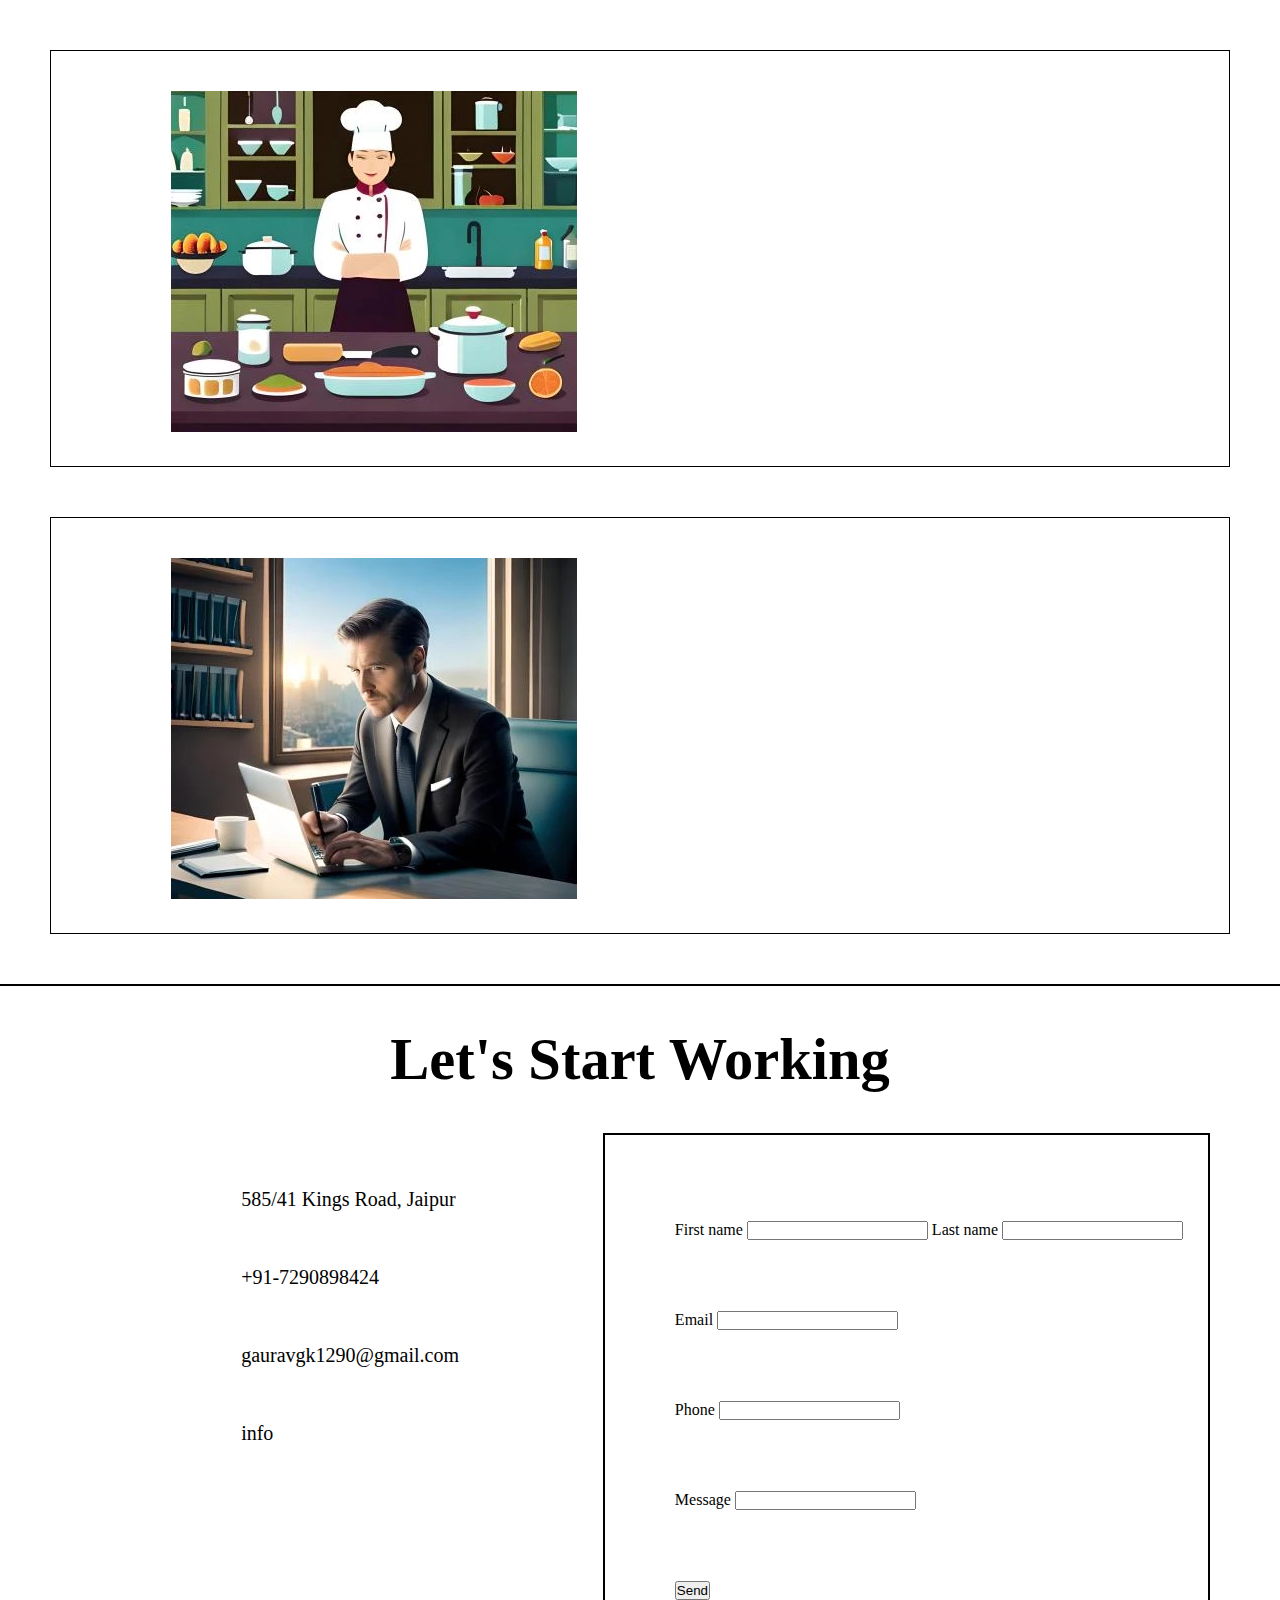
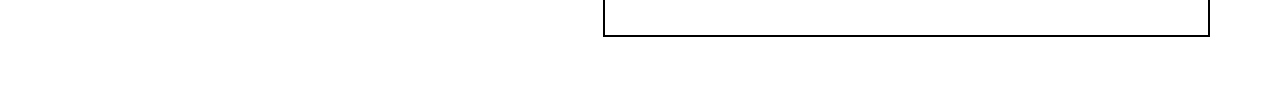
==== blog.html @ b060efe6 "blog" ====
<!DOCTYPE html>
<html lang="en">
<head>
    <meta charset="UTF-8">
    <meta name="viewport" content="width=device-width, initial-scale=1.0">
    <title>Document</title>
    <link rel="stylesheet" href="css/traning.css">
    <link rel="stylesheet" href="https://cdnjs.cloudflare.com/ajax/libs/font-awesome/6.4.2/css/all.min.css" integrity="sha512-z3gLpd7yknf1YoNbCzqRKc4qyor8gaKU1qmn+CShxbuBusANI9QpRohGBreCFkKxLhei6S9CQXFEbbKuqLg0DA==" crossorigin="anonymous" referrerpolicy="no-referrer" />
</head>
<body>
    <div class="recipe">
        <div class="recipe-col img">
            <img src="images/end.webp" alt="">
        </div>
    </div>
    <div class="businesses">
        <div class="businesses-col img">
            <img src="images/blog.webp" alt="">
        </div>
    </div>
    <hr class="testimo">
    <footer>
        <div class="let-work">
            <div class="let-hading">
                <h3>
                    Let's Start Working
                </h3>
            </div>
            <div class="let-row">   
                <div class="let-col">
                    <div class="info-icon">
                        <i class="fa-solid fa-location-dot"></i>
                        585/41 Kings Road, Jaipur
                    </div>
                    <div class="info-icon">
                        <i class="fa-solid fa-phone-volume"></i>
                        +91-7290898424
                    </div>
                    <div class="info-icon">
                        <i class="fa-solid fa-envelope"></i>
                        gauravgk1290@gmail.com  
                    </div>
                    <div class="info-icon">
                        <i class="fa-solid fa-thumbs-up"></i>
                        info
                    </div>
                </div>
                <div class="let-col info">
                    <div class="let-form">
                        <form action="" method="get">
                            <label for="fname">First name</label>
                            <input type="text" name="fname" id="#">
                            <span>
                                <label for="lname">Last name</label>
                                <input type="text">
                            </span>
                            <div class="mail">
                                <label for="mail">Email</label>
                                <input type="mail" name="mail" id="#">
                            </div>
                            <label for="ph">Phone</label>
                            <input type="text" name="ph" id="#">
                            <div class="help-mes">
                                <label for="help">Message</label>
                                <input type="text" name="mess" id="#">
                            </div>
                            <div class="submit">
                                <input type="submit" value="Send">
                            </div>
                        </form>
                    </div>
                </div>
            </div>                 
        </div>
    </footer>
    
</body>
</html>
---- css/traning.css ----
*{
    margin: 0;
    padding: 0;
    box-sizing: border-box;
}
a{
    text-decoration: none;
}
ul{
    list-style: none;
}
header{
    display: flex;
    justify-content: space-around;
}
header ul{
    display: flex;
    margin: 40px;
    gap: 70px;
    font-weight: bold;
    font-size: 30px;
    border-radius: 8px;
    border-bottom: 2px transparent solid;
}
header nav ul li a:hover{
    color: cyan;
    border-color: cyan;
}
main header .icon{
    display: flex;
    align-items: center;
    font-size: 25px;
}
/* bg strat */
main .bg-image{
    background: url(../images/bg.jpg) center center no-repeat;
    height: 500px;
}
main .bg-image .row-1{
    padding: 100px;
}
main .bg-image .row-1 .buttons-area{
    width: 440px;
    padding: 40px;
    display: flex;
    flex-direction: column;
    justify-content: center;
    align-items: center;
    margin-bottom: 10px;
    box-shadow: 10px 10px 30px #fff;
}
main .bg-image .row-1 .buttons-area .banner-btn button{
    font-size: 30px;
    font-family: 'Stardos Stencil', cursive;
    padding: 10px 20px;
    margin-top: 10px;
    margin-bottom: 10px;
    border-radius: 8px;
    border: 1px #000 solid;
}
main .bg-image .row-1 .buttons-area .banner-btn:nth-child(1) button{
    padding: 10px 70px;
    background: #000;
    color: white;
    border: 1px #fff solid;
}
main .bg-image .row-1 .buttons-area .banner-btn:nth-child(1) button:hover{
    background: #fff;
    color: #000;
    border: 1px #000 solid;
    transition: all 0.2s ease, visibility 0s;
}
main .bg-image .row-1 .buttons-area .banner-btn:nth-child(2) button{
    padding: 10px 60px;
    background: #fff;
    color: #000;
}
main .bg-image .row-1 .buttons-area .banner-btn:nth-child(2) button:hover{
    background: black;
    color: white;
    border: 1px white solid;
    transition: all 0.2s ease, visibility 0s;
}
main .bg-image .row-1 .buttons-area .banner-btn:nth-child(3) button{
    padding: 10px 60px;
    background: #000;
    color: white;
    border: 1px #fff solid;
}
main .bg-image .row-1 .buttons-area .banner-btn:nth-child(3) button:hover{
    background: #fff;
    color: #000;
    border: 1px #000 solid;
    transition: all 0.2s ease, visibility 0s;
}

/* bg end */
/* expertise start */
main .expertse-part{
    background-color: #ecf0f1;
    width: 90%;
    margin: 70px 70px;
    display: flex;
    column-gap: 20%;
    padding-left: 10%;
}
main .expertse-part .col-1{
    width: 50%;
    margin-top: 80px;
}
main .expertse-part.expertse-part .col-1 .text-ex{
    padding-top: 25px;
    text-align: center;
    font-size: 30px;
    font-weight: bold
}
main .expertse-part.expertse-part .col-1 .web-dg{
    padding: 20px;
    text-align: center;
    font-size: 20px;
}
main .expertse-part.expertse-part .col-1 .stunning-text{
    width:400px;
    padding: 20px;
    margin: auto;
    font-size: 18px;
    font-weight: bold;
}
main .expertse-part.expertse-part .col-1 .collaborate{
    padding: 20px;
    text-align: center;
    font-size: 18px;
}
/* expertise end */
/* my recent work start */
main .recent-work{
    background-color: #dcdde1;
}

main .recent-work .row-1 .my-work.text{
    text-align: center;
    font-size: 50px;
    padding-top: 40px;
    font-weight: bold;
}
main .recent-work .row-2{
    display: flex;
}
main .recent-work .row-2 .col-1.img{
    padding: 70px;
}
main .recent-work .row-2 .col-2.text{
    margin-top: 80px;
    padding-right: 50px;
}
main .recent-work .row-2 .col-2.text .cunt{
    font-size: 30px;
    padding-top: 40px;
}
main .recent-work .row-2 .col-2.text .clothing{
    font-size: 25px;
    padding-top: 20px;
}
main .recent-work .row-2 .col-2.text .text{
    font-size: 20px;
    padding-top: 20px;
    line-height: 50px;
}
hr{
    border: none;
    border-top: 2px black solid;
    width: 80%;
    margin: auto;
}
main .recent-work .row-3{
    display: flex;
}
main .recent-work .row-3 .col-1.houston{
    padding-left: 12%;
    padding-top: 70px;
    
}
main .recent-work .row-3 .col-1.houston .cunt-2{
    font-size: 30px;
}
main .recent-work .row-3 .col-1.houston .limo{
    font-size: 30px;
    padding-top: 20px;
}
main .recent-work .row-3 .col-1.houston .text-airport{
    font-size: 20px;
    padding-top: 20px;
    line-height: 40px;
}
main .recent-work .row-3 .col-2.img-houston{
    padding: 60px;
}
hr{
    border: none;
    border-top: 2px black solid;
    width: 80%;
    margin: auto;
}
main .recent-work .row-4{
    display: flex;
}
main .recent-work .row-4 .col-1.cotton-img{
    margin: 80px 90px;
}
main .recent-work .row-4 .col-2.text-cut{
    margin-top: 80px;
    padding-right: 50px;
}
main .recent-work .row-4 .col-2.text-cut .cunt-3{
    margin-top: 40px;
    font-size: 30px;
}
main .recent-work .row-4 .col-2.text-cut .rack{
    padding-top: 20px;
    font-size: 30px;
}
main .recent-work .row-4 .col-2.text-cut .text-design{
    padding-top: 20px;
    font-size: 20px;
    line-height: 35px;
}
hr{
    border: none;
    border-top: 2px black solid;
    width: 80%;
    margin: auto;
}
main .recent-work .row-5{
    display: flex;
}
main .recent-work .row-5 .col-1.shivangi{
    padding-left: 20%;
    padding-top: 70px;
}
main .recent-work .row-5 .col-1.shivangi .cunt-4{
    font-size: 30px;
}
main .recent-work .row-5 .col-1 .kealiwal{
    font-size: 30px;
    padding-top: 20px;
}
main .recent-work .row-5 .col-1 .text-store{
    font-size: 20px;
    padding-top: 20px;
    line-height: 40px;
}
main .recent-work .row-5 .col-2.img-sk{
    padding: 60px;
}
hr{
    border: none;
    border-top: 2px black solid;
    width: 80%;
    margin: auto;
    padding-bottom: 40px;
}
/* my recent work end */
/* help area start */
main .help-area{
    background-color: #8395a7;
}
main .help-area .row1{
    font-size: 50px;
    font-weight: bold;
    text-align: center;
    padding-top: 45px;
}
main .help-area .row2{
    width: 100%;
    display: flex;
    justify-content: center;
    column-gap: 20px;
    padding-top: 50px;
}
main .help-area .row2 .col{
    width: 23%;
    text-align: center;
}
main .help-area .row2 .col:hover{
    box-shadow: 10px 10px 30px black;
}
main .help-area .row2 .col .icon{
    font-size: 50px;
    padding-top: 50px;
}
main .help-area .row2 .col .icon-3{
    font-size: 50px;
    padding-top: 50px;
}
main .help-area .row2 .col .help-hading{
    padding-top: 25px;
    font-size: 30px;
}
main .help-area .row2 .col .text{
    font-size: 20px;
    padding-top: 25px;
    line-height: 30px;
    padding-bottom: 60px;
}
main .help-area .row2 .col.branding{
    background: black;
    color: #747474;
}
main .help-area .row2 .col.web-d{
    background: #ecf0f1;
}
main .help-area .row2 .col.markiting{
    background: #4b4b4b;
    color: #f1f2f6;
}
main .help-area .row2 .col.copy-d{
    background: #2ed573;
    color: black;
}
main .help-area .row2 .col .help-hading.wd{
    color: #2ed573;
}
main .help-area .row2 .col .help-hading.mk{
    color: #2ed573;
}
main .help-area .row3{
    margin-top:50px;
    display: flex;
    justify-content: center;
    padding-bottom: 40px;
}
main .help-area .row3 .btn{
    width: 150px;
    height: 40px;
    font-size: 24px;
}
/* help area end */
/* testimo area start */
main .test-area{
    background: #f1f2f6;
    margin-top: 50px;
    margin-bottom: 50px;
}
main .test-area .test-hading{
    font-size: 50px;
    text-align: center;
    padding-top: 40px;
}
main .test-area .row1{
    display: flex;
}
main .test-area .row1 .col-test{
    width: 33%;
}
main .test-area .row1 .img-ap{
    display: flex;
    justify-content: center;
    padding-top: 40px;
}
.img-a{
    border-radius: 115px;
}
main .test-area .row1 .hading-tm{
    text-align: center;
    padding-top: 30px;
    font-size: 30px;
    color: #2ed573;
}
main .test-area .row1 .test-text{
    text-align: center;
    padding-bottom: 50px;
    padding-top: 30px;
    font-size: 20px;
    line-height: 40px;
    line-height: 30px;
    width: 300px;
    padding-left: 100px;
}
hr.testimo{
    border: none;
    border-top: 2px black solid;
    width: 100%;
}
/* testimo  area end */
/* start working area start */

main footer .let-work .let-hading{
    text-align: center;
    font-size: 50px;
}
main footer .let-work .let-row{
    padding-top: 40px;
    display: flex;
}
main footer .let-work .let-row .let-col{
    width: 50%;
}
main footer .let-work .let-row .let-col .info-icon{
    padding-left: 40%;
    padding-top: 55px;
    font-size: 20px;
}
main footer .let-work .let-row  .let-col.info{
    border: 2px black solid;
    line-height: 90px;
    padding-left: 70px;
    padding-top: 50px;
    margin: 0 70px 50px 0;
}
main footer .let-work .let-row  .let-col.info .send-btn{
    display: flex;
    justify-content: center;
    padding-bottom: 60px;
}
main footer .let-work .let-row  .let-col.info button{
    height: 30px;
    
}

/* start working area end */

/* Project page */
/* client stories start */
.stories-hading{
    font-size: 50px;
    text-align: center;
    margin-top: 40px;
}
hr.stories-bod{
    width: 300px;
    margin-top: 20px;
}
.row2.client-area{
    display: flex;
}
.row2.client-area .client-col.img{
    padding: 70px;
}
.row2.client-area .client-col.text{
    margin-top: 80px;
    padding-right: 50px;
}

.row2.client-area .client-col.text .cont{
    padding-top: 40px;
    font-size: 35px;
}
.row2.client-area .client-col.text .hading{
    padding-top: 30px;
    font-size: 35px;
}
.row2.client-area .client-col.text .text{
    padding-top: 30px;
    font-size: 20px;
    line-height: 45px;
}
.row3.houston{
    display: flex;
}
.row3.houston .houston-col.text{
    padding-left: 12%;
    padding-top: 70px;
}
.row3.houston .houston-col.img{
    padding: 70px;
}
.row3.houston .houston-col .cont{
    font-size: 30px;
    padding-top: 20px;
}
.row3.houston .houston-col .hading{
    padding-top: 20px;
    font-size: 35px;
}
.row3.houston .houston-col .text{
    padding-top: 30px;
    font-size: 20px;
    line-height: 35px;
}
.row4.cotton{
    display: flex;
}
.row4.cotton .cotton-col.img{
    padding: 70px;
}
.row4.cotton .cotton-col.text{
    margin-top: 80px;
    padding-right: 50px;
}

.row4.cotton .cotton-col.text .cont{
    padding-top: 40px;
    font-size: 35px;
}
.row4.cotton .cotton-col.text .hading{
    padding-top: 30px;
    font-size: 35px;
}
.row4.cotton .cotton-col.text .text{
    padding-top: 30px;
    font-size: 20px;
    line-height: 45px;
}
.row5.shivangi{
    display: flex;
}
.row5.shivangi .shivangi-col.text{
    padding-left: 12%;
    padding-top: 70px;
}
.row5.shivangi .shivangi-col.img{
    padding: 70px;
}
.row5.shivangi .shivangi-col .cont{
    font-size: 30px;
    padding-top: 20px;
}
.row5.shivangi .shivangi-col .hading{
    padding-top: 20px;
    font-size: 35px;
}
.row5.shivangi .shivangi-col .text{
    padding-top: 30px;
    font-size: 20px;
    line-height: 35px;
}
.row6.peachez{
    display: flex;
}
.row6.peachez .peachez-col.img{
    padding: 70px;
}
.row6.peachez .peachez-col.text{
    margin-top: 80px;
    padding-right: 50px;
}

.row6.peachez .peachez-col.text .cont{
    padding-top: 40px;
    font-size: 35px;
}
.row6.peachez .peachez-col.text .hading{
    padding-top: 30px;
    font-size: 35px;
}
.row6.peachez .peachez-col.text .text{
    padding-top: 30px;
    font-size: 20px;
    line-height: 45px;
}
.row7.stpl{
    display: flex;
}
.row7.stpl .stpl-col.text{
    padding-left: 12%;
    padding-top: 70px;
}
.row7.stpl .stpl-col.img{
    padding: 70px;
}
.row7.stpl .stpl-col .cont{
    font-size: 30px;
    padding-top: 20px;
}
.row7.stpl .stpl-col .hading{
    padding-top: 20px;
    font-size: 35px;
}
.row7.stpl .stpl-col .text{
    padding-top: 30px;
    font-size: 20px;
    line-height: 35px;
}
.row8.chingaaari{
    display: flex;
}
.row8.chingaaari .chingaaari-col.img{
    padding: 70px;
}
.row8.chingaaari .chingaaari-col.text{
    margin-top: 80px;
    padding-right: 50px;
}

.row8.chingaaari .chingaaari-col.text .cont{
    padding-top: 40px;
    font-size: 35px;
}
.row8.chingaaari .chingaaari-col.text .hading{
    padding-top: 30px;
    font-size: 35px;
}
.row8.chingaaari .chingaaari-col.text .text{
    padding-top: 30px;
    font-size: 20px;
    line-height: 45px;
}
.row9.jewellery{
    display: flex;
}
.row9.jewellery .jewellery-col.text{
    padding-left: 12%;
    padding-top: 70px;
}
.row9.jewellery .jewellery-col.img{
    padding: 70px;
}
.row9.jewellery .jewellery-col .cont{
    font-size: 30px;
    padding-top: 20px;
}
.row9.jewellery .jewellery-col .hading{
    padding-top: 20px;
    font-size: 35px;
}
.row9.jewellery .jewellery-col .text{
    padding-top: 30px;
    font-size: 20px;
    line-height: 35px;
}
.row10.darbar{
    display: flex;
}
.row10.darbar .darbar-col.img{
    padding: 70px;
}
.row10.darbar .darbar-col.text{
    margin-top: 80px;
    padding-right: 50px;
}

.row10.darbar .darbar-col.text .cont{
    padding-top: 40px;
    font-size: 35px;
}
.row10.darbar .darbar-col.text .hading{
    padding-top: 30px;
    font-size: 35px;
}
.row10.darbar .darbar-col.text .text{
    padding-top: 30px;
    font-size: 20px;
    line-height: 45px;
}
.row11.april{
    display: flex;
}
.row11.april .april-col.text{
    padding-left: 12%;
    padding-top: 70px;
}
.row11.april .april-col.img{
    padding: 70px;
}
.row11.april .april-col .cont{
    font-size: 30px;
    padding-top: 20px;
}
.row11.april .april-col .hading{
    padding-top: 20px;
    font-size: 35px;
}
.row11.april .april-col .text{
    padding-top: 30px;
    font-size: 20px;
    line-height: 35px;
}
.row12.squirrles{
    display: flex;
}
.row12.squirrles .squirrles-col.img{
    padding: 70px;
}
.row12.squirrles .squirrles-col.text{
    margin-top: 80px;
    padding-right: 50px;
}

.row12.squirrles .squirrles-col.text .cont{
    padding-top: 40px;
    font-size: 35px;
}
.row12.squirrles .squirrles-col.text .hading{
    padding-top: 30px;
    font-size: 35px;
}
.row12.squirrles .squirrles-col.text .text{
    padding-top: 30px;
    font-size: 20px;
    line-height: 45px;
}
.row.client-area .squirrles-btn{
    display: flex;
    justify-content: center;
   margin-top: 40px;
   margin-bottom: 30px;
}
.row.client-area .squirrles-btn button{
    padding: 10px 40px;
    font-size: 20px;
}
/* client stories end */
/* work with me strat */
.work-area{
    display: flex;
    margin-top: 40px;
}
.work-area .work-col.text {
    border-bottom: 1px black solid;
}
.work-area .work-col.text .text-col{
    border-top: 1px black solid;
    font-size: 30px;
    padding: 100px;
    line-height: 50px;
}
.work-area .work-col.text .work-btn{
    padding: 0px 250px;
}
.work-area .work-col.text .work-btn button{
    padding: 10px 40px;
    font-size: 20px;
}
.work-me{
    margin-top: 40px;
}
.work-me .work-hading{
    text-align: center;
    font-size: 50px;
}
.work-me .work-colm {
    width: 100%;
    display: flex;
    justify-content: center;
    padding-top: 50px;
    column-gap: 10px; 
    padding-bottom: 50px;
}
.work-me .work-colm .colm{
    width: 18%;
    text-align: center;
    background-color: #7f8c8d;
}
.work-me .work-colm .colm .hading{
    font-size: 30px;
    padding-top: 30px;
}
.work-me .work-colm .colm .text{
    font-size: 20px;
    padding-top: 30px;
    line-height: 30px;
    padding-bottom: 50px;
}
/* work with me end */
/* testimonials strat */
 .testimoinials{
    background: #f1f2f6;
    margin-top: 50px;
    margin-bottom: 50px;
}
 .testimonials .testimo-hading{
    font-size: 50px;
    text-align: center;
    padding-top: 40px;
}
 .testimonials .row1{
    display: flex;
}
 .testimonials .row1 .col-test{
    width: 33%;
}
 .testimonials .row1 .img-ap{
    display: flex;
    justify-content: center;
    padding-top: 40px;
}
.img-a{
    border-radius: 115px;
}
 .testimonials .row1 .hading-tm{
    text-align: center;
    padding-top: 30px;
    font-size: 30px;
    color: #2ed573;
}
 .testimonials .row1 .test-text{
    text-align: center;
    padding-bottom: 50px;
    padding-top: 30px;
    font-size: 20px;
    line-height: 40px;
    line-height: 30px;
    width: 300px;
    padding-left: 100px;
}
hr.testimo{
    border: none;
    border-top: 2px black solid;
    width: 100%;
}
/* testimonials end */
/* blog area start */
.recipe{
    margin: 50px;
    border: 1px black solid;
}
.recipe .recipe-col img{
    padding: 40px 0 30px 120px;
}
.businesses{
    margin: 50px;
    border: 1px black solid;
}
.businesses .businesses-col img{
    padding: 40px 0 30px 120px;
}
footer .let-work .let-hading{
    text-align: center;
    font-size: 50px;
}
footer .let-work .let-row{
    padding-top: 40px;
    display: flex;
}
footer .let-work .let-row .let-col{
    width: 50%;
}
footer .let-work .let-row .let-col .info-icon{
    padding-left: 40%;
    padding-top: 55px;
    font-size: 20px;
}
footer .let-work .let-row  .let-col.info{
    border: 2px black solid;
    line-height: 90px;
    padding-left: 70px;
    padding-top: 50px;
    margin: 0 70px 50px 0;
}
footer .let-work .let-row  .let-col.info .send-btn{
    display: flex;
    justify-content: center;
    padding-bottom: 60px;
}
footer .let-work .let-row  .let-col.info button{
    height: 30px;
    
}
/* blog area end */
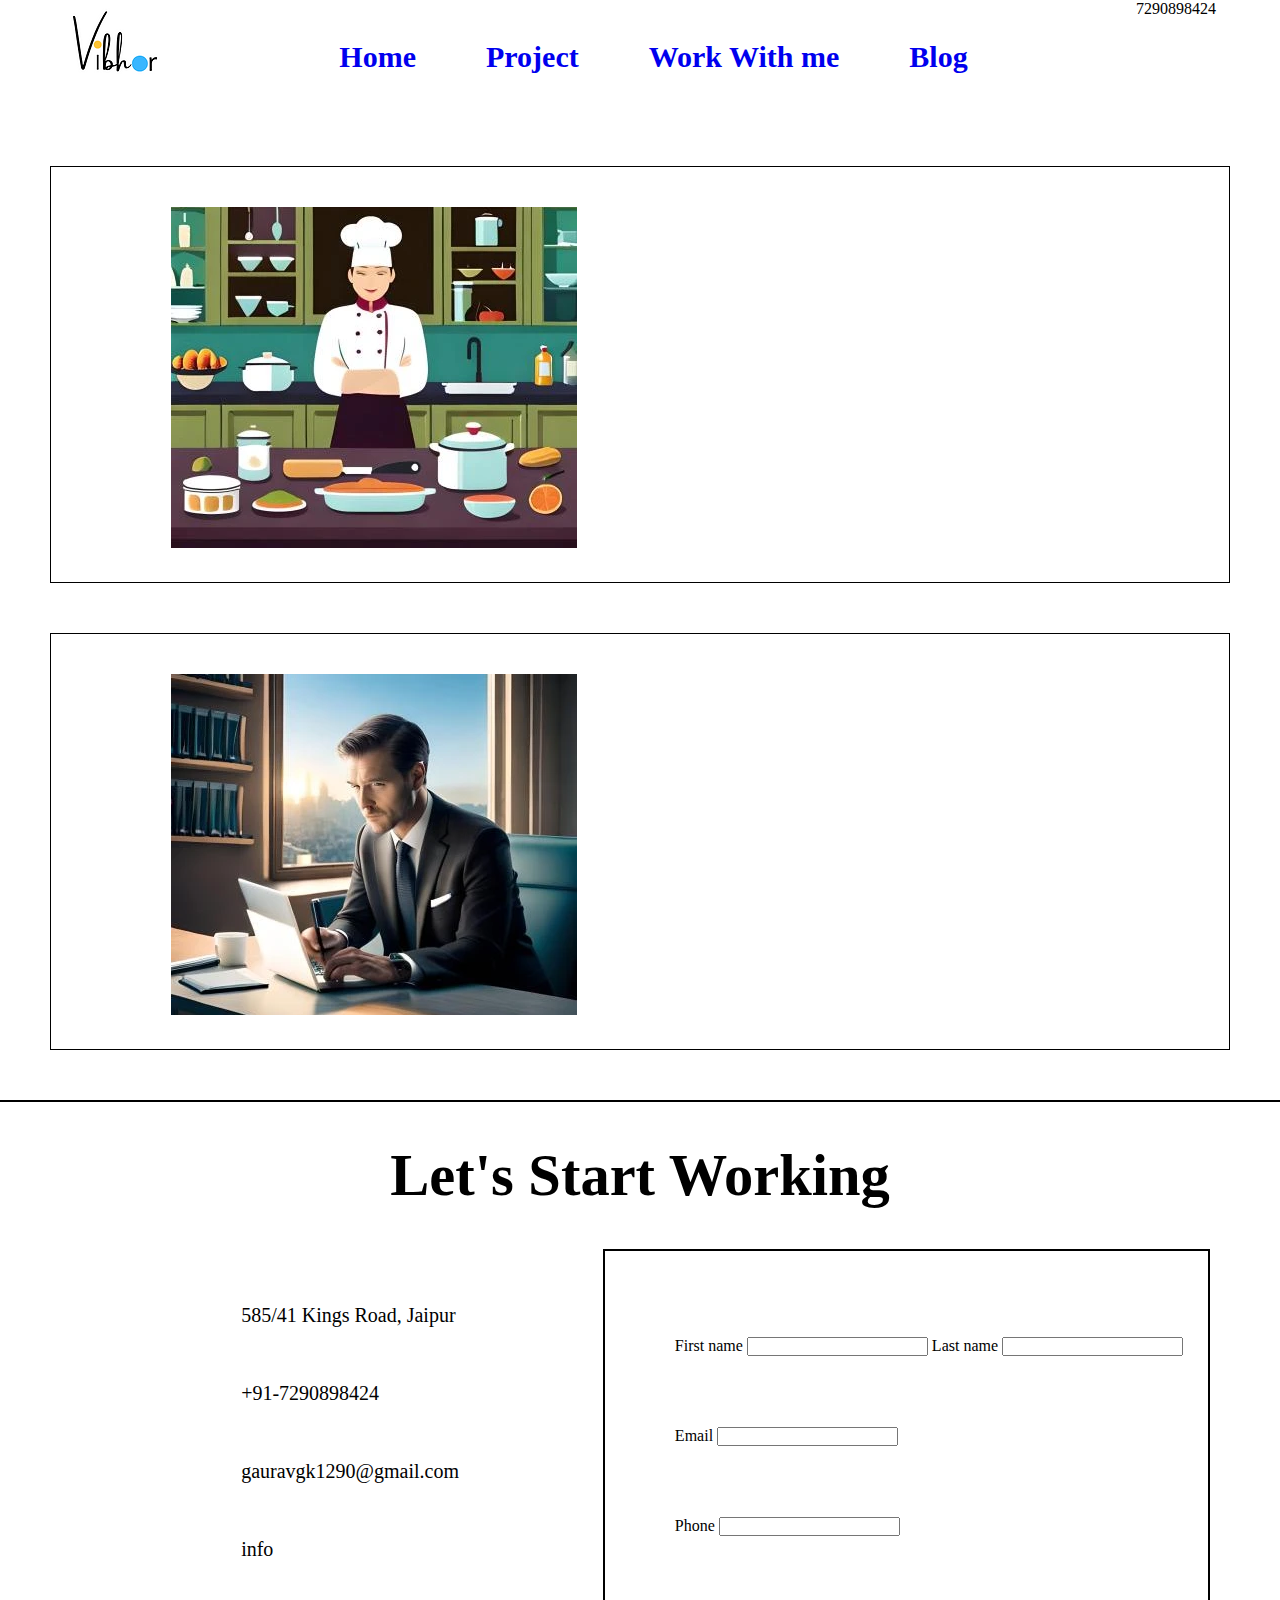
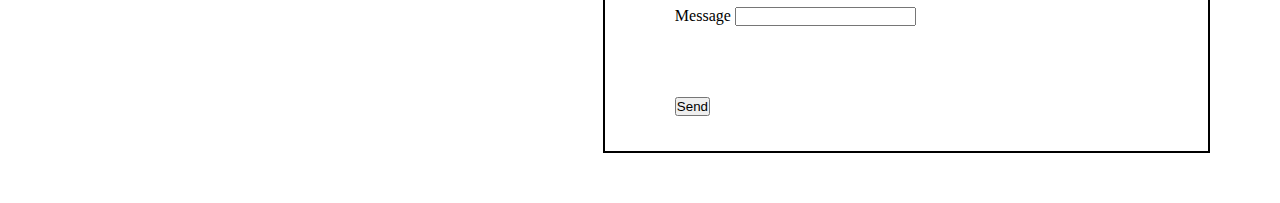
==== commit 60026b88: "work-with-me" ====
--- a/blog.html
+++ b/blog.html
@@ -8,6 +8,39 @@
     <link rel="stylesheet" href="https://cdnjs.cloudflare.com/ajax/libs/font-awesome/6.4.2/css/all.min.css" integrity="sha512-z3gLpd7yknf1YoNbCzqRKc4qyor8gaKU1qmn+CShxbuBusANI9QpRohGBreCFkKxLhei6S9CQXFEbbKuqLg0DA==" crossorigin="anonymous" referrerpolicy="no-referrer" />
 </head>
 <body>
+    <header>
+        <div class="logo">
+            <img src="images/8f07ac_56998ac9dbbe4f2894a337a975218f95~mv2.webp" alt="bg-col">
+        </div>
+        <nav class="menu">
+            <ul>
+                <li class="nav-menu">
+                    <a href="index.html">
+                        Home
+                    </a>
+                </li>
+                <li class="nav-menu">
+                    <a href="project.html">
+                        Project
+                    </a>
+                </li>
+                <li class="nav-menu">
+                    <a href="work with me.html">
+                        Work With me
+                    </a>
+                </li>
+                <li class="nav-menu">
+                    <a href="blog.html">
+                        Blog
+                    </a>
+                </li>
+            </ul>
+        </nav>
+        <div class="icon">
+            <i class="fa-solid fa-phone"></i>
+            7290898424
+        </div>
+    </header>
     <div class="recipe">
         <div class="recipe-col img">
             <img src="images/end.webp" alt="">
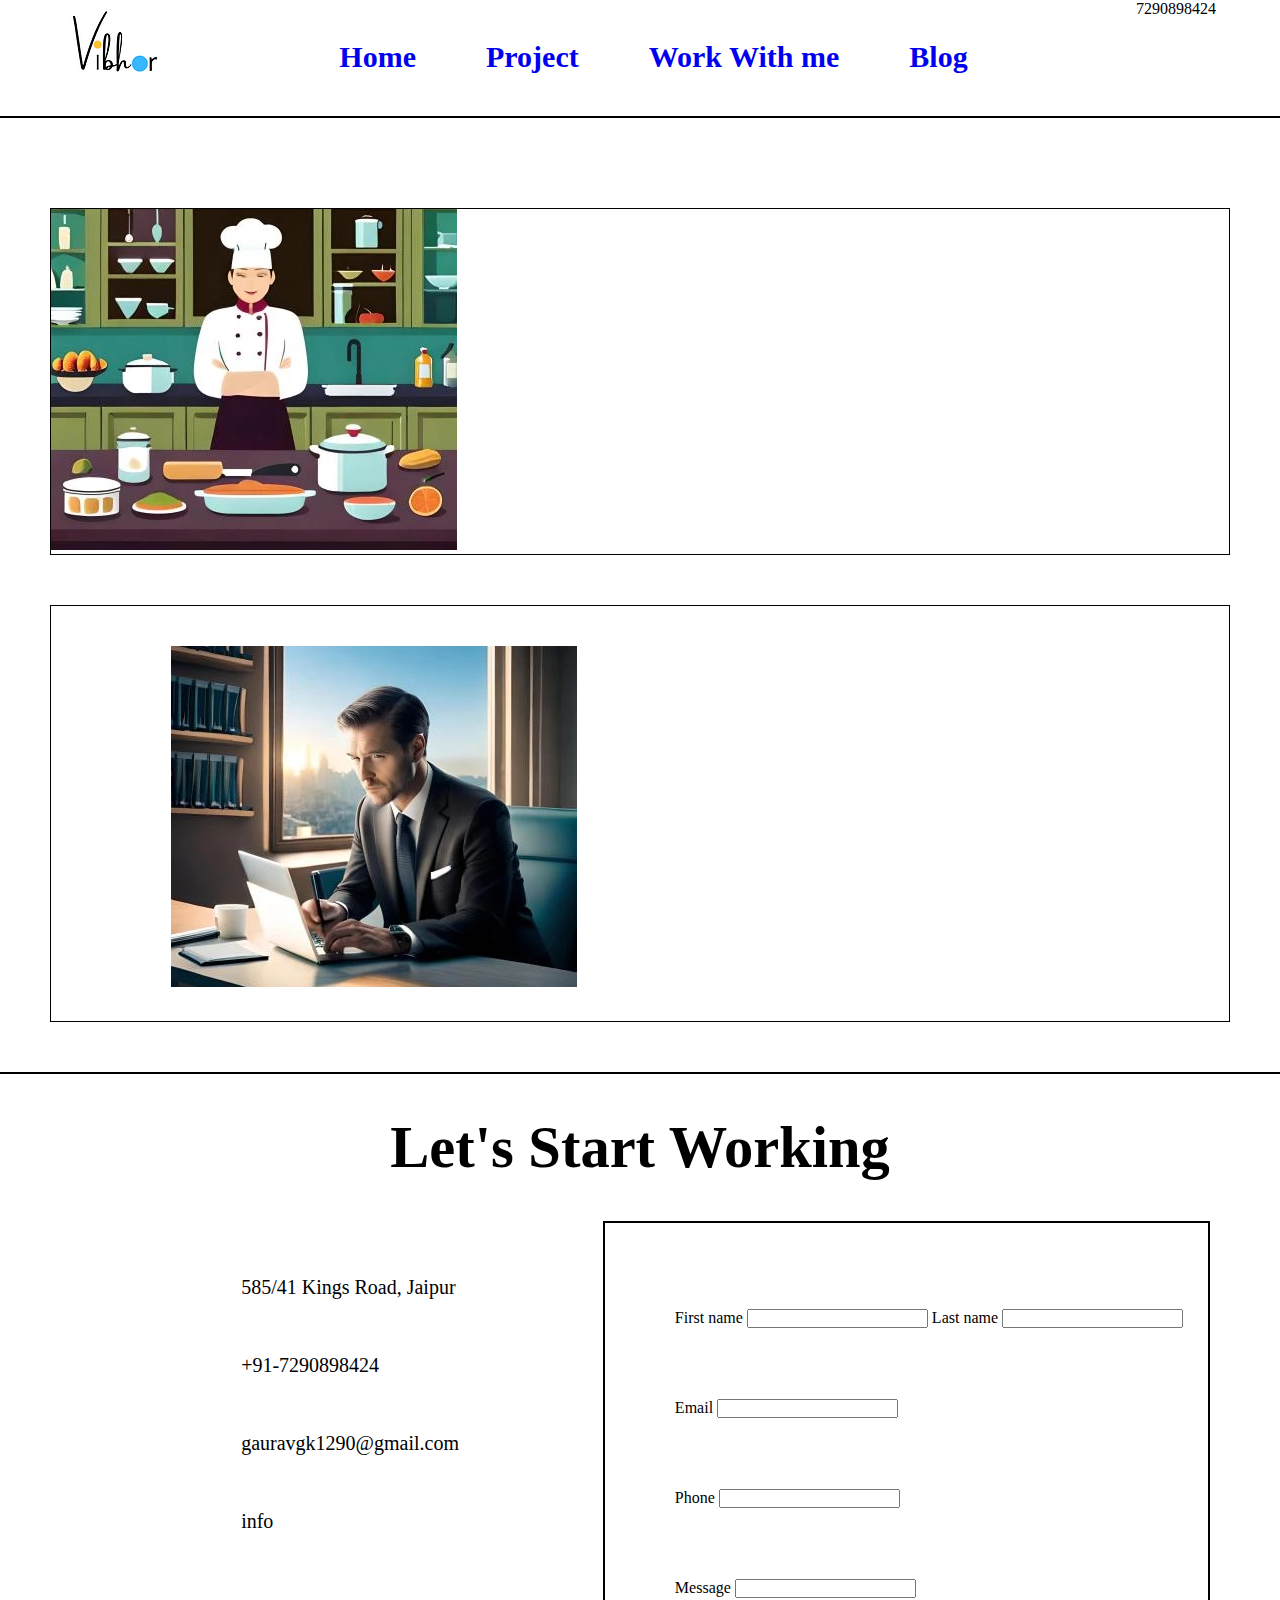
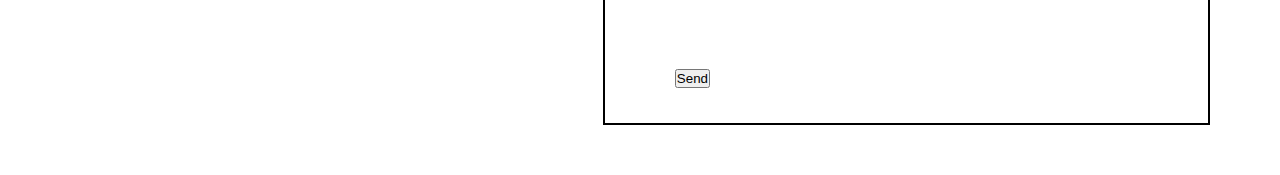
==== commit 50602530: "header" ====
--- a/blog.html
+++ b/blog.html
@@ -41,6 +41,7 @@
             7290898424
         </div>
     </header>
+    <hr class="testimo">
     <div class="recipe">
         <div class="recipe-col img">
             <img src="images/end.webp" alt="">
--- a/css/traning.css
+++ b/css/traning.css
@@ -714,6 +714,7 @@
     padding: 100px;
     line-height: 50px;
 }
+
 .work-area .work-col.text .work-btn{
     padding: 0px 250px;
 }
@@ -740,6 +741,10 @@
     width: 18%;
     text-align: center;
     background-color: #7f8c8d;
+    transition: all 0.3s;
+}
+.work-me .work-colm .colm:hover{
+    transform: translateX(0px) translateY(-10px) scale(1);
 }
 .work-me .work-colm .colm .hading{
     font-size: 30px;
@@ -804,9 +809,6 @@
     margin: 50px;
     border: 1px black solid;
 }
-.recipe .recipe-col img{
-    padding: 40px 0 30px 120px;
-}
 .businesses{
     margin: 50px;
     border: 1px black solid;
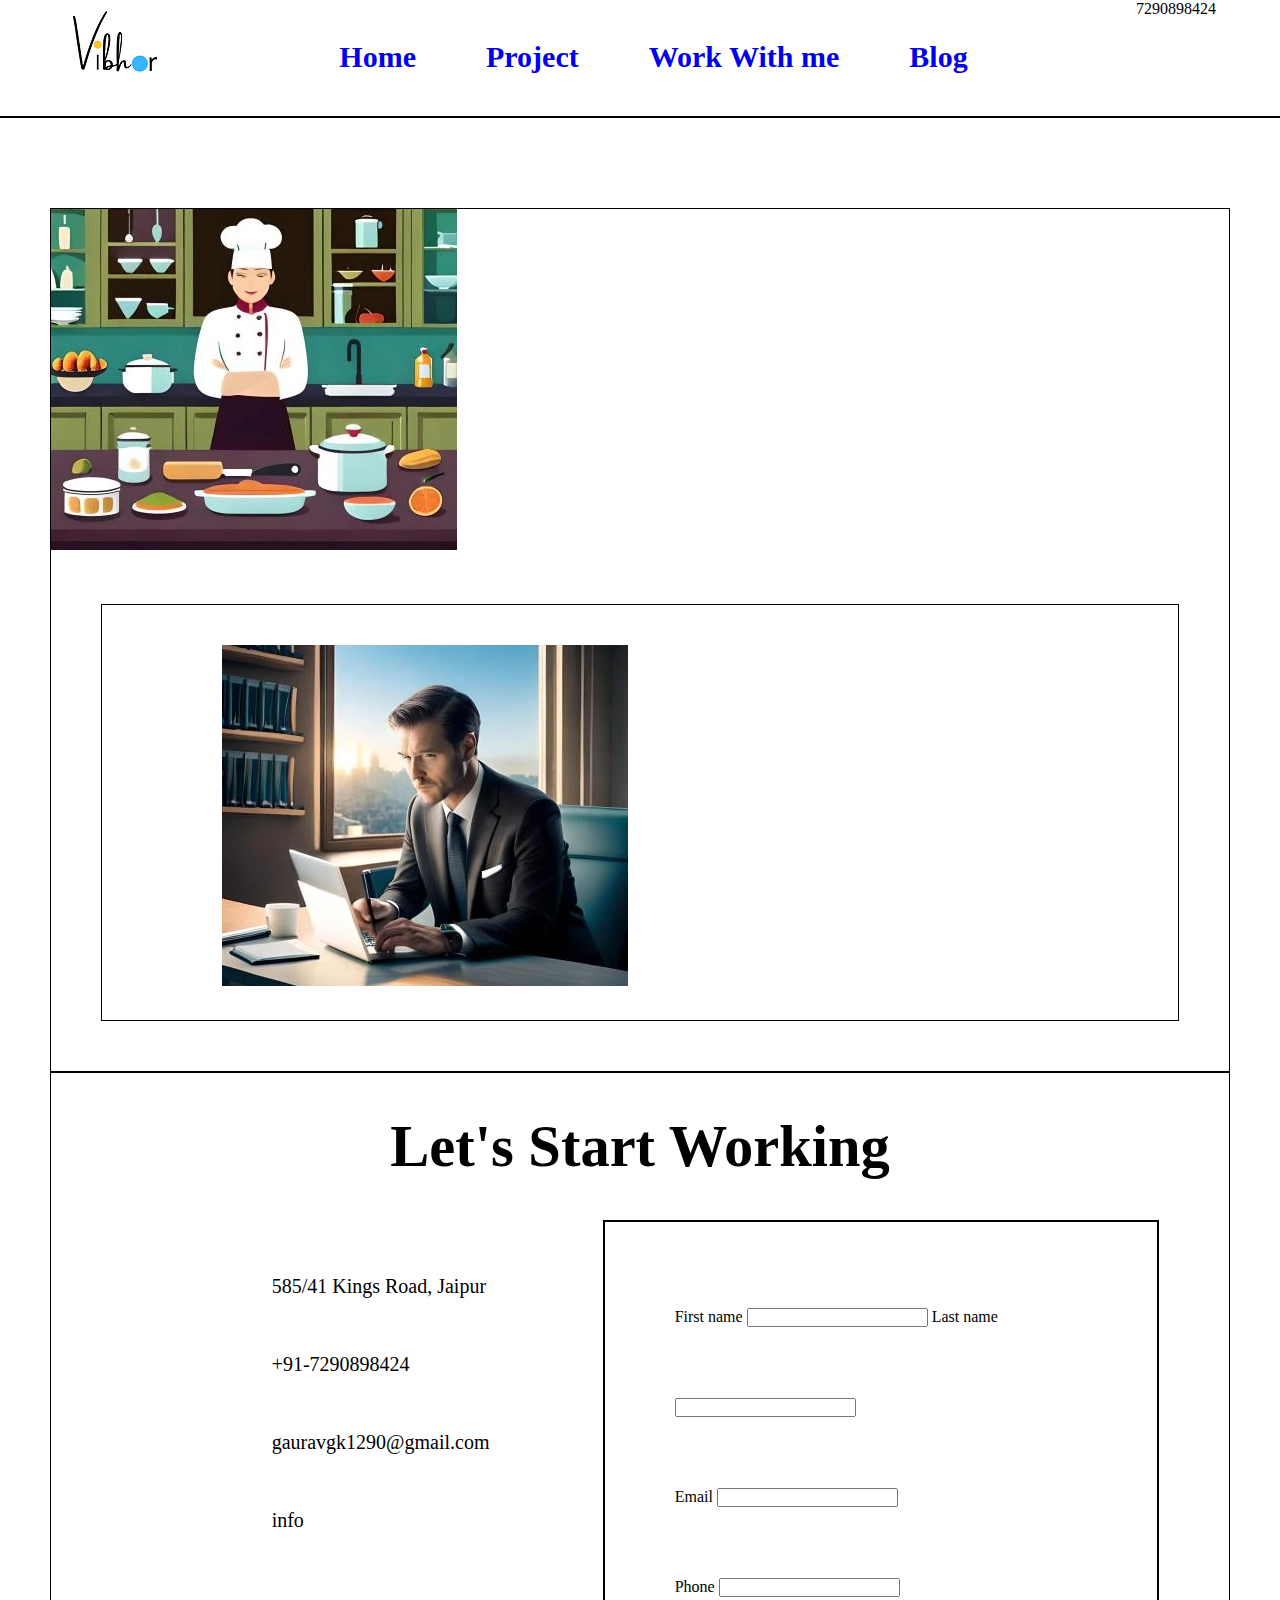
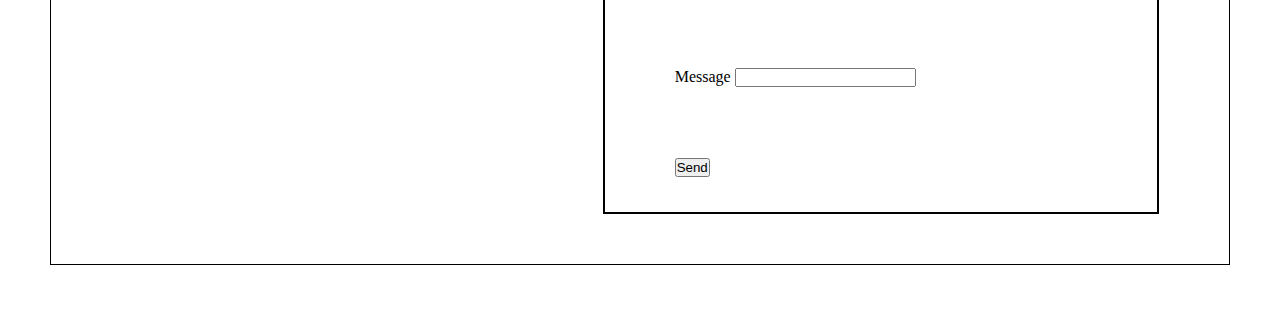
==== commit 8c0bb03e: "position" ====
--- a/blog.html
+++ b/blog.html
@@ -41,12 +41,11 @@
             7290898424
         </div>
     </header>
-    <hr class="testimo">
+    <hr class="testimo">                                                                
     <div class="recipe">
         <div class="recipe-col img">
             <img src="images/end.webp" alt="">
         </div>
-    </div>
     <div class="businesses">
         <div class="businesses-col img">
             <img src="images/blog.webp" alt="">
--- a/css/traning.css
+++ b/css/traning.css
@@ -149,6 +149,9 @@
 main .recent-work .row-2 .col-1.img{
     padding: 70px;
 }
+main .recent-work .row-2 .col-1.img :hover{
+right: 100%;
+}
 main .recent-work .row-2 .col-2.text{
     margin-top: 80px;
     padding-right: 50px;
